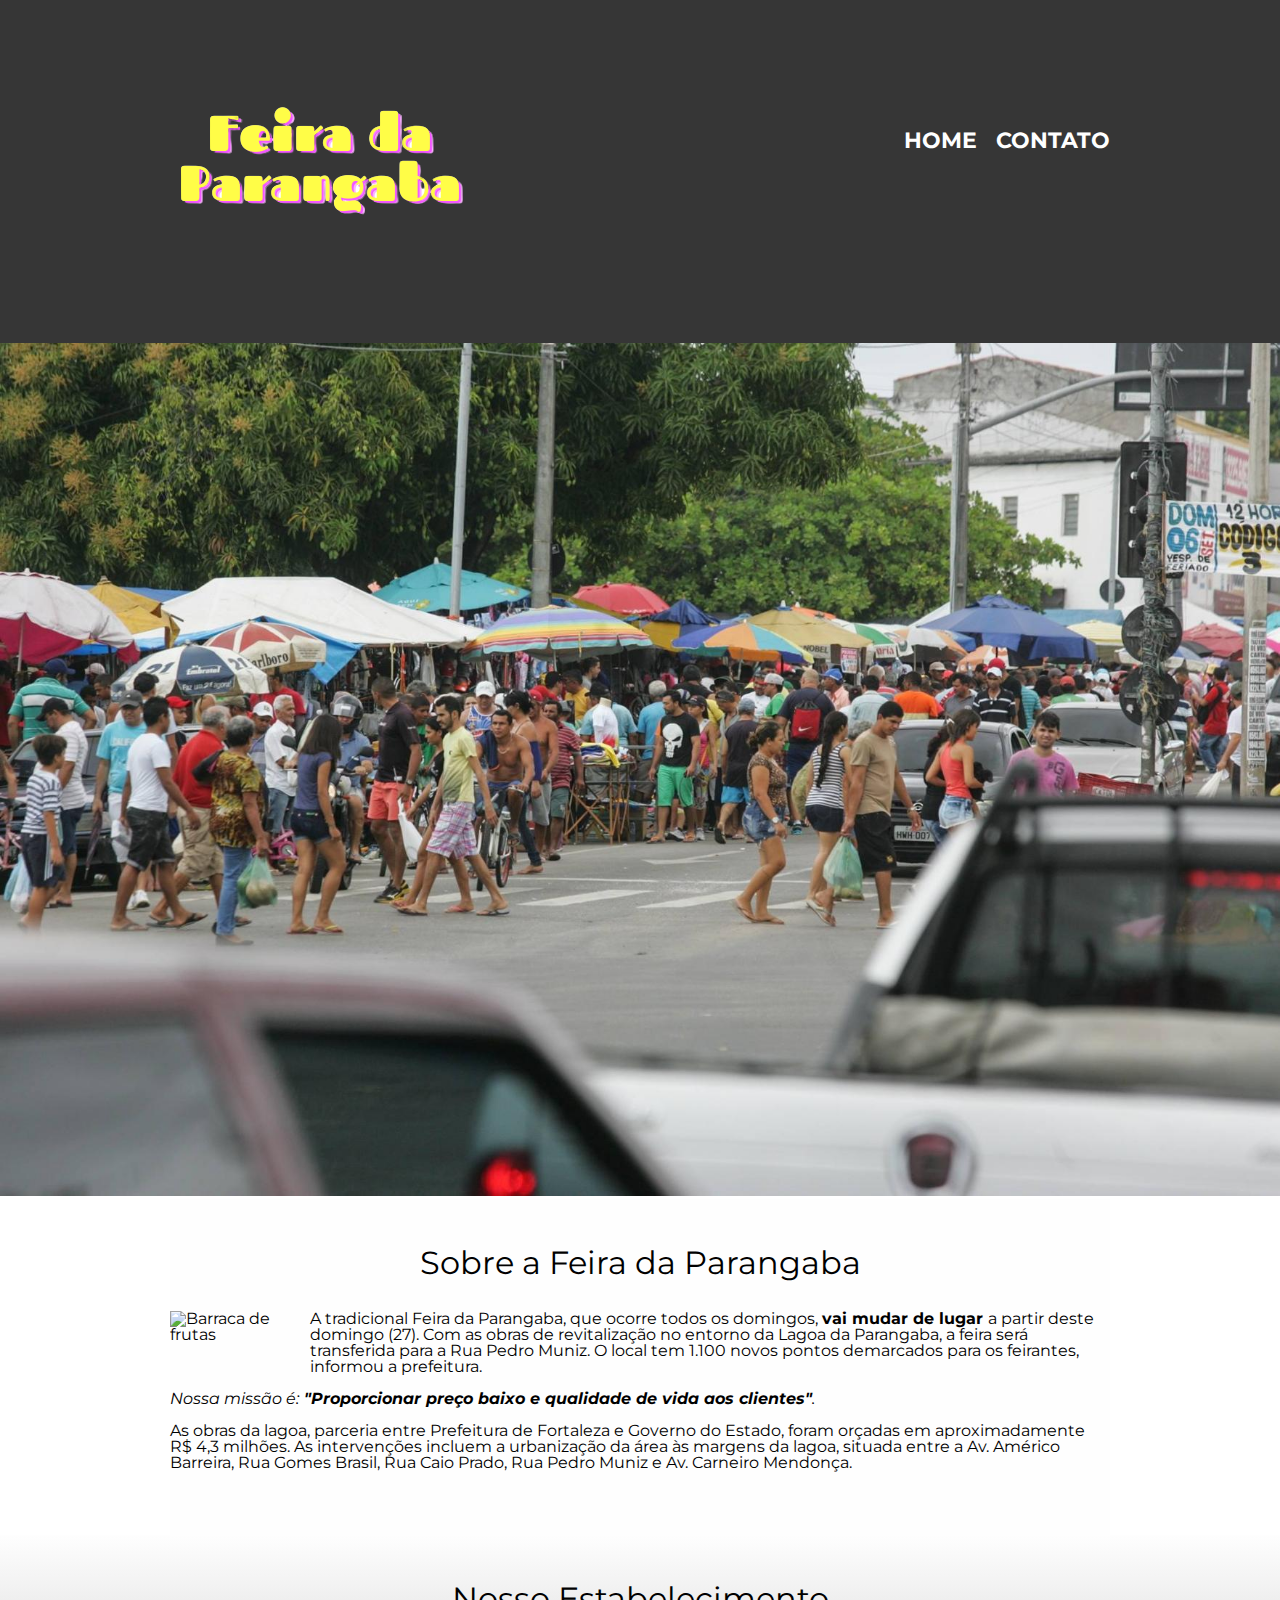
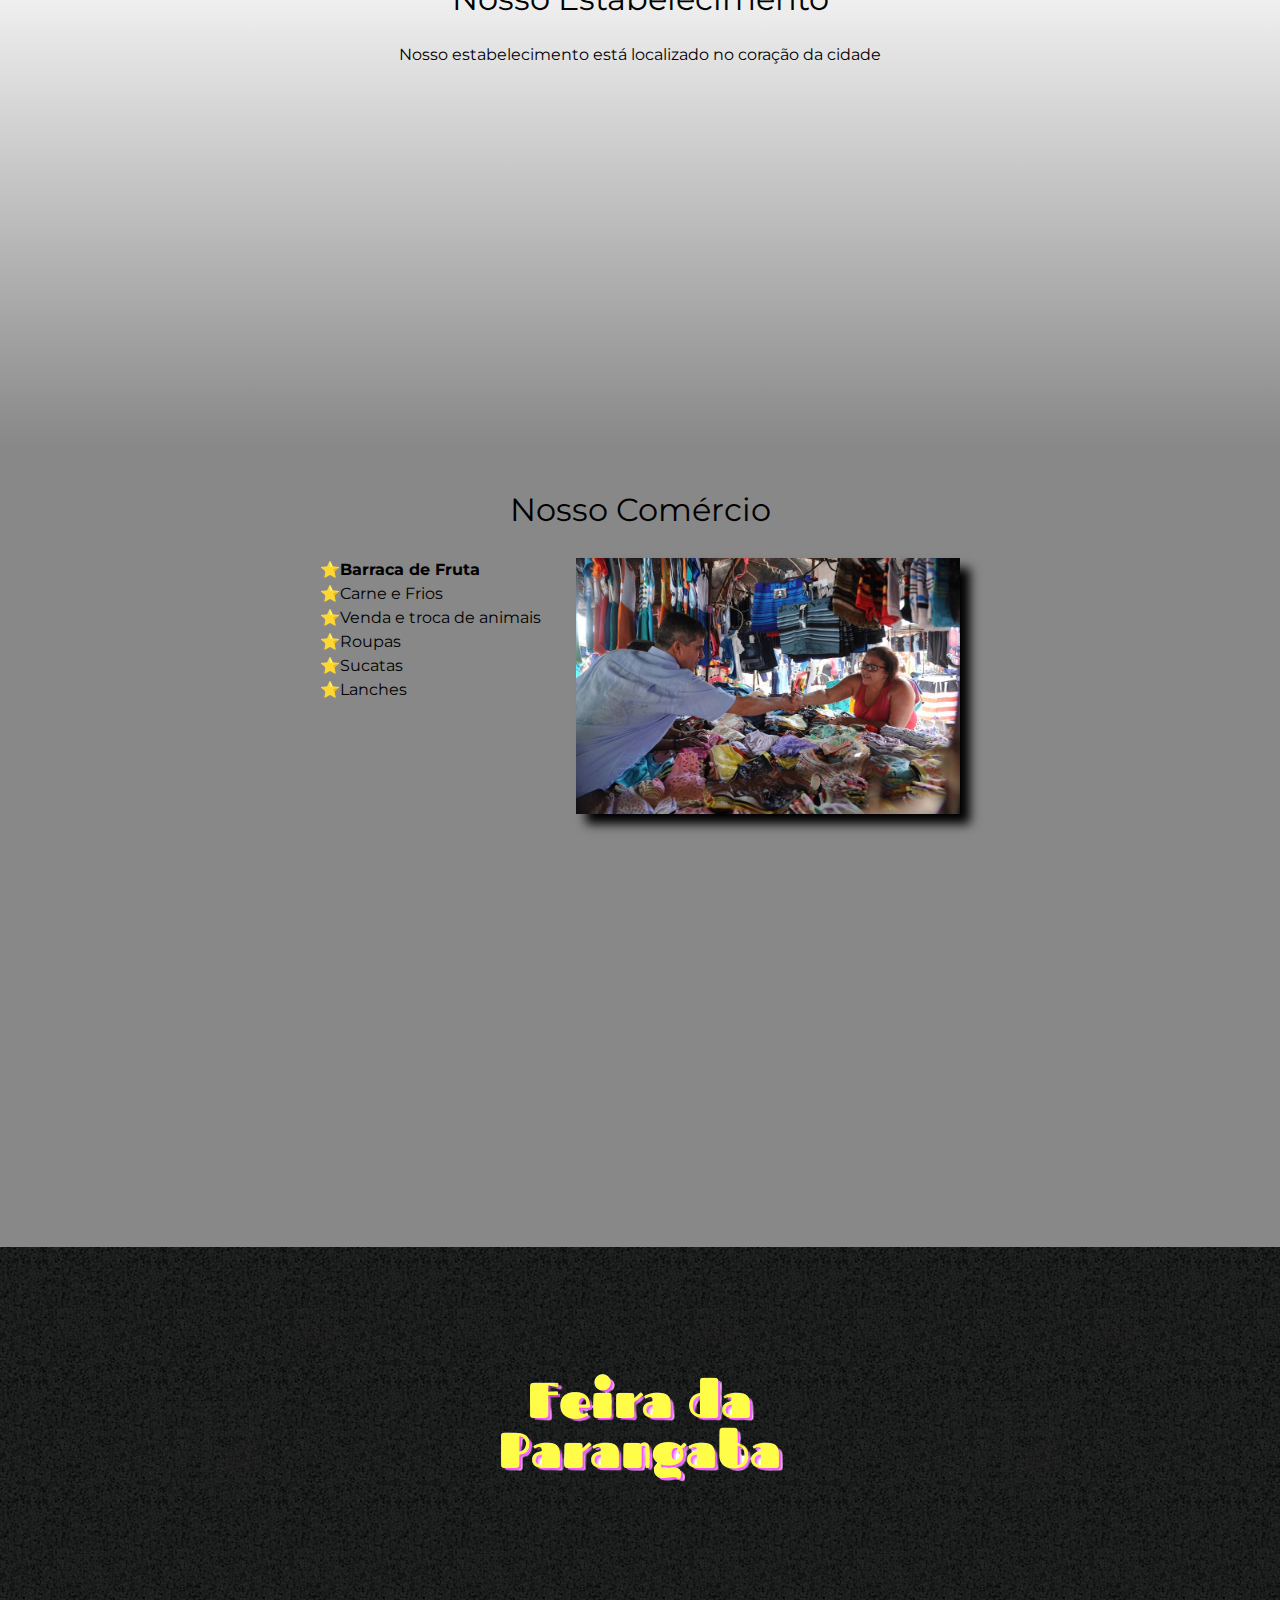
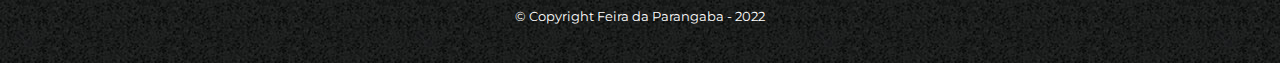
==== index.html @ c5d82abe "first commit" ====
<!DOCTYPE html>
<html lang="pt-br">

<head>
    <meta charset="UTF-8">
    <meta name="viewport" content="width=device-width">
    <title>Feira da Parangaba</title>
    <link rel="stylesheet" href="reset.css">
    <link rel="stylesheet" href="style.css">
    <link href="https://fonts.googleapis.com/css?family=Montserrat&display=swap" rel="stylesheet">
</head>

<body>
    <header>

        <div class="caixa">
            <h1><img src="feira-logo.png"></h1>

            <nav>
                <ul class="navegacao">
                    <li><a href="index.html">Home</a></li>
                    <li><a href="contato.html">Contato</a></li>
                </ul>
            </nav>
        </div>
    </header>


    <img class="banner" src="feira-da-parangaba-banner.jpg">

    <main>
        <section class="principal">
            <h2 class="titulo-principal">Sobre a Feira da Parangaba</h2>

            <img class="feira-livre" src="feira-livre.jpg" alt="Barraca de frutas">

            <p>A tradicional Feira da Parangaba, que ocorre todos os domingos, <strong> vai mudar de lugar </strong> a partir deste domingo (27). 
                Com as obras de revitalização no entorno da Lagoa da Parangaba, a feira será transferida para a Rua Pedro Muniz.
                 O local tem 1.100 novos pontos demarcados para os feirantes, informou a prefeitura.

            </p>
            <p id="missao"><em>Nossa missão é:<strong> "Proporcionar preço baixo e qualidade de vida aos
                        clientes"</strong>.</em></p>
            <p>As obras da lagoa, parceria entre Prefeitura de Fortaleza e Governo do Estado, foram orçadas em aproximadamente R$ 4,3 milhões.
                 As intervenções incluem a urbanização da área às margens da lagoa, situada entre a Av. Américo Barreira, Rua Gomes Brasil, Rua Caio Prado,
                  Rua Pedro Muniz e Av. Carneiro Mendonça.</p>
        </section>

        <section class="mapa">
            <h3 class="titulo-principal">Nosso Estabelecimento</h3>
            <p>Nosso estabelecimento está localizado no coração da cidade</p>
            <div class="mapa-conteudo">
                <iframe src="https://www.google.com/maps/embed?pb=!1m14!1m8!1m3!1d15924.756749273443!2d-38.5626308!3d-3.7689724!3m2!1i1024!2i768!4f13.1!3m3!1m2!1s0x0%3A0x68bb79653980d9ce!2sFeira%20de%20Parangaba!5e0!3m2!1spt-BR!2sbr!4v1655342376451!5m2!1spt-BR!2sbr"
                 width="100%" height="300" style="border:0;" allowfullscreen="" loading="lazy">
                </iframe>
            </div>
        </section>


        <section class="comercios">
            <h3 class="titulo-principal">Nosso Comércio</h3>
            <div class="conteudo-comercios">
                <ul class="lista-comercios">
                    <li class="itens">Barraca de Fruta</li>
                    <li class="itens">Carne e Frios</li>
                    <li class="itens">Venda e troca de animais</li>
                    <li class="itens">Roupas</li>
                    <li class="itens">Sucatas</li>
                    <li class="itens">Lanches</li>
                </ul><img class="imagem-comercios" src="comercio.jpg">
            </div>
            <div class="video">
                <iframe width="100%" height="315" src="https://www.youtube.com/embed/8G42UqaI9dU" frameborder="0"
                    allow="accelerometer; autoplay; encrypted-media; gyroscope; picture-in-picture"
                    allowfullscreen></iframe>
            </div>
        </section>
    </main>
    <footer>
        <img src="feira-logo.png">
        <p class="copyright"> &copy; Copyright Feira da Parangaba - 2022</p>
    </footer>
</body>

</html>
---- style.css ----
body{
    font-family: 'Montserrat', sans-serif;
}

header {
	background: #363636;
	padding: 20px 0;
}

.caixa {
	position: relative;
	width: 940px;
	margin: 0 auto;
}

nav {
	position: absolute;
	top: 110px;
	right: 0;
}

nav li {
	display: inline;
	margin: 0 0 0 15px;
}

nav a {
	text-transform: uppercase;
	color: #FFFFFF;
	font-weight: bold;
	font-size: 22px;
	text-decoration: none;
}

nav a:hover {
	color: #C78C19;
	text-decoration: underline;
}

.produtos {
	width: 940px;
	margin: 0 auto;
	padding: 50px 0;
}

.produtos li {
	display: inline-block;
	text-align: center;
	width: 30%;
	vertical-align: top;
	margin: 0 1.5%;
	padding: 30px 20px;
	box-sizing: border-box;
	border: 2px solid #000000;
	border-radius: 10px;
}

.produtos li:hover {
	border-color: #C78C19;
}

.produtos li:active {
	border-color: #088C19;	
}

.produtos li:hover h2 {
	font-size: 34px;
}

.produtos h2 {
	font-size: 30px;
	font-weight: bold;
}

.produto-descricao {
	font-size: 18px;
}

.produto-preco {
	font-size: 22px;
	font-weight: bold;
	margin-top: 10px;
}

footer {
	text-align: center;
	background: url("bg.jpg");
	padding: 40px 0;
}

.copyright {
	color: #FFFFFF;
	font-size: 13px;
	margin: 20px 0 0;
}

main {

}

form {
	margin: 40px 40px 40px;
}

form label, form legend {
	display:block;
	font-size: 20px;
	margin: 0 0 10px;
}

.input-padrao {
	display: block;
	margin: 0 0 20px;
	padding: 10px 25px;
	width: 50%;
}

.checkbox {
	margin: 20px 0;
}

.enviar {
	width:40%;
	padding: 15px 0;
	background: orange;
	color: white;
	font-weight: bold;
	font-size: 18px;
	border: none;
	border-radius: 5px;
	transition: 1s all;
	cursor: pointer;
}

.enviar:hover {
	background: darkorange;
	transform: scale(1.2);
}

table {
	margin: 20px 0 40px;
}

thead {
	background: #555555;
	color: white;
	font-weight: bold;
}

td, th {
	border: 1px solid #000000;
	padding: 8px 15px;
}


/* css da página inicial */
.banner {
	width:100%;
}

.titulo-principal {
    text-align: center;
    font-size: 2em;
    margin: 0 0 1em;
    clear: left;
}

.principal{
    padding: 3em 0;
    background: #FEFEFE;
    width: 940px;
	margin: 0 auto;
}

.principal p {
    margin: 0 0 1em;
}

.principal strong {
    font-weight: bold;
}

.principal em {
    font-style: italic;
}

.feira-livre{
    width: 120px;
    float: left;
    margin: 0 20px 20px 0;
}

.mapa {
    padding:3em 0;
    background: linear-gradient(#FEFEFE, #888888);
}

.mapa-conteudo{
    width: 940px;
    margin: 0 auto;
}

.mapa p{
    margin: 0 0 2em;
    text-align: center;
}

.comercios {
    padding: 3em 0;
    background: #888888;
}

.conteudo-comercios {
    width: 640px;
    margin: 0 auto;
}

.lista-comercios{
    width: 40%;
    display: inline-block;
    vertical-align: top;
}

.itens {
    line-height: 1.5;
}

.itens::before{
    content: "⭐";
}

.itens:first-child{
    font-weight: bold;
}

.imagem-comercios {
    width: 60%;
    opacity: 1;
    transition: 400ms;
    box-shadow: 10px 10px 10px 0 #000000;
}

.imagem-comercios:hover {
    opacity: 0.3;
}

.video {
    width: 560px;
    margin: 2em auto;
}

@media screen and (max-width: 480px){
    .caixa, .principal, .conteudo-comercios, .mapa-conteudo, .video{
        width: auto;
    }

    h1 {
        text-align: center;
    }

    nav {
        position: static;
    }

    .lista-comercios, .imagem-comercios {
        width: 100%;
    }


}
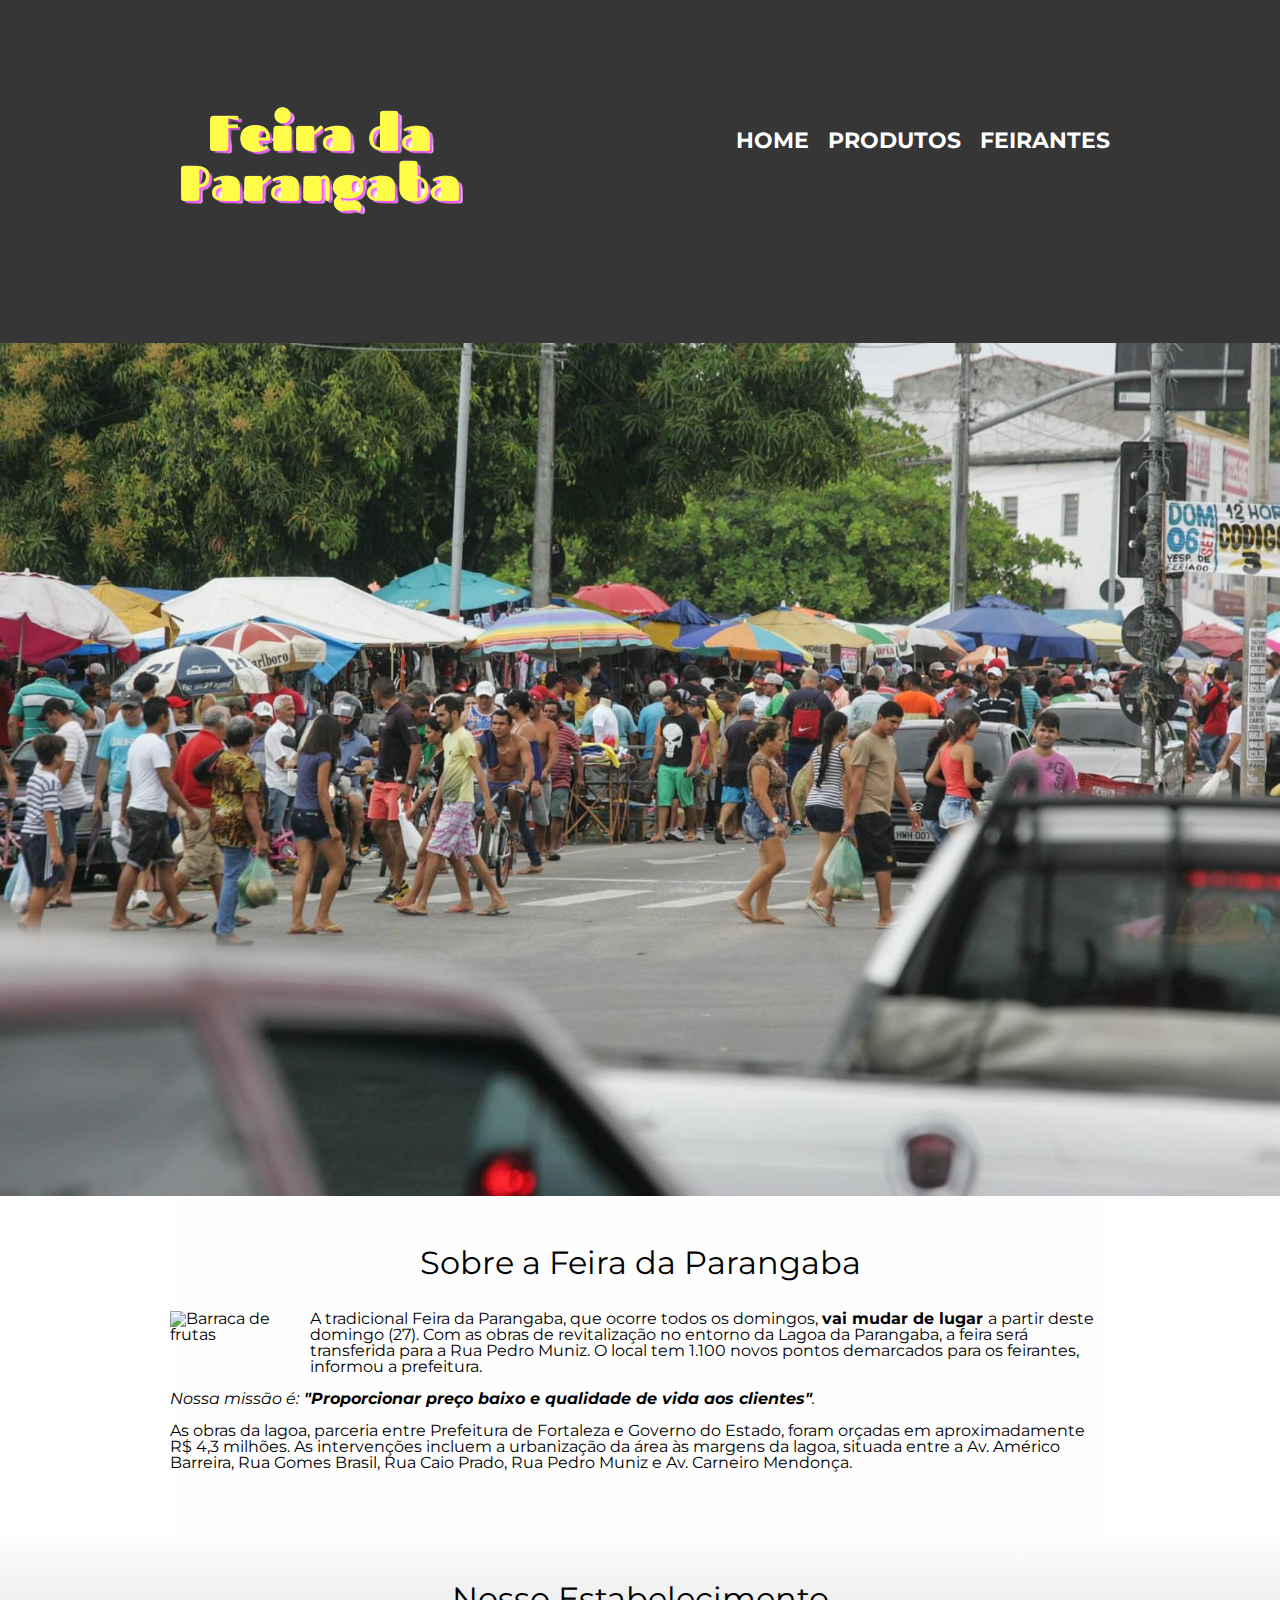
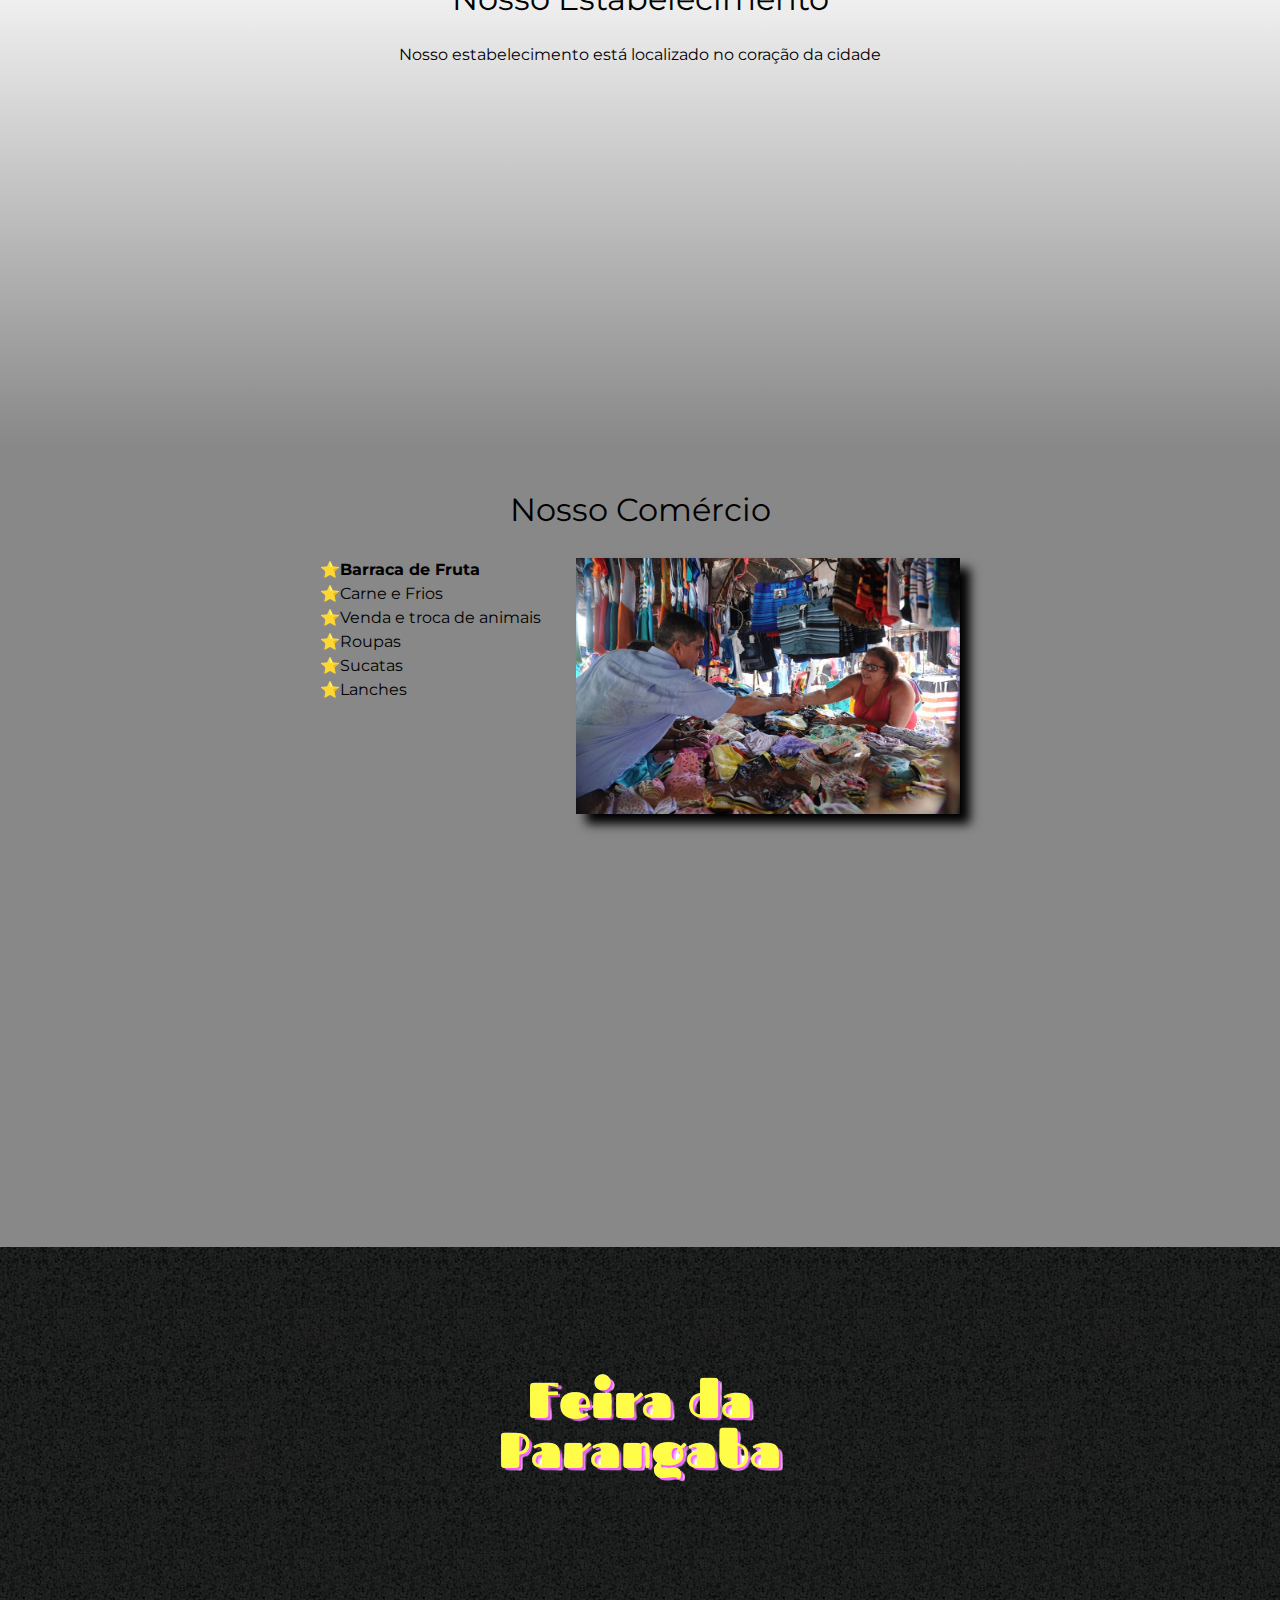
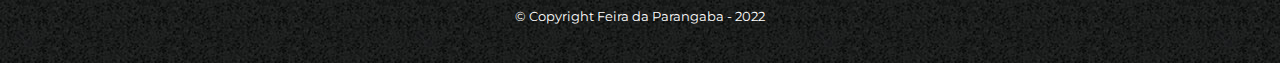
==== commit cdedaf02: "ajustes" ====
--- a/index.html
+++ b/index.html
@@ -19,7 +19,8 @@
             <nav>
                 <ul class="navegacao">
                     <li><a href="index.html">Home</a></li>
-                    <li><a href="contato.html">Contato</a></li>
+                    <li><a href="produtos.html">Produtos</a></li>
+                    <li><a href="contato.html">Feirantes</a></li>
                 </ul>
             </nav>
         </div>
--- a/style.css
+++ b/style.css
@@ -72,6 +72,11 @@
 	font-weight: bold;
 }
 
+.img-produtos {
+	width: 150px;
+	margin-top: 10px;
+}
+
 .produto-descricao {
 	font-size: 18px;
 }
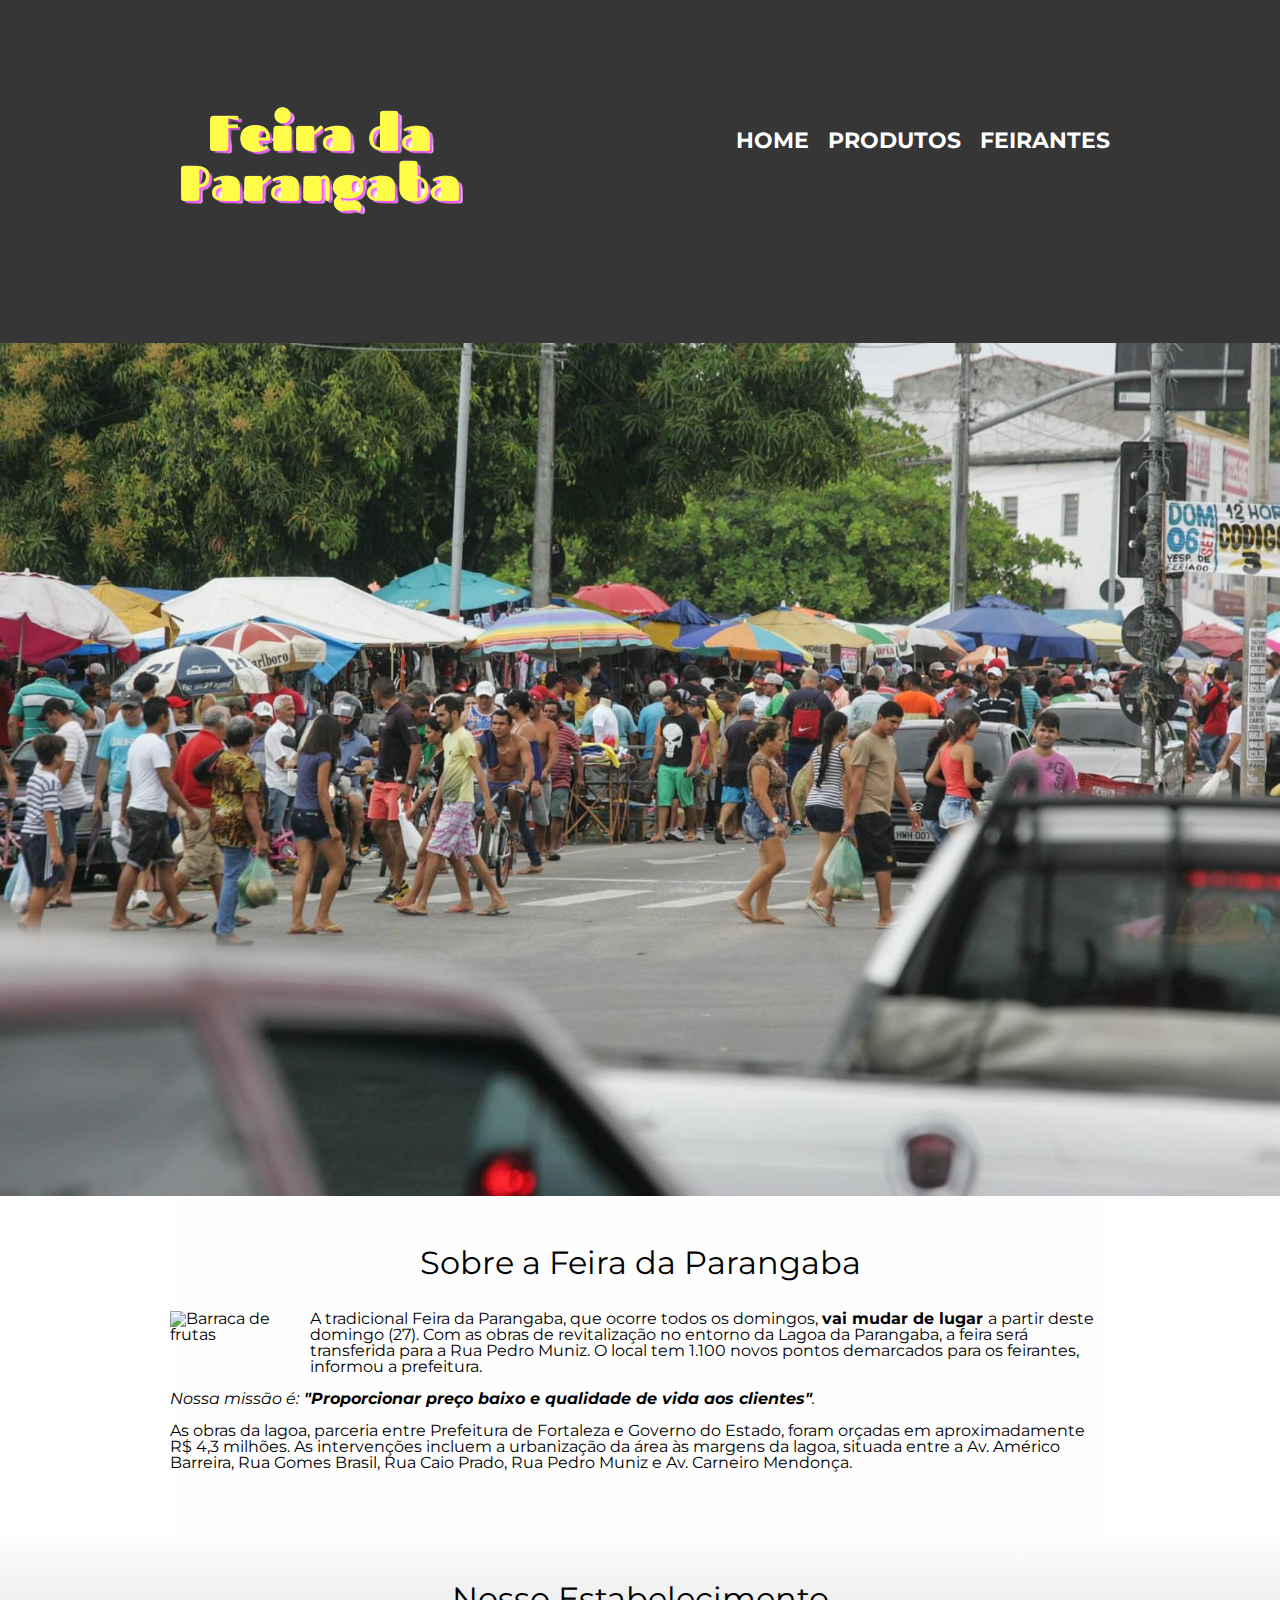
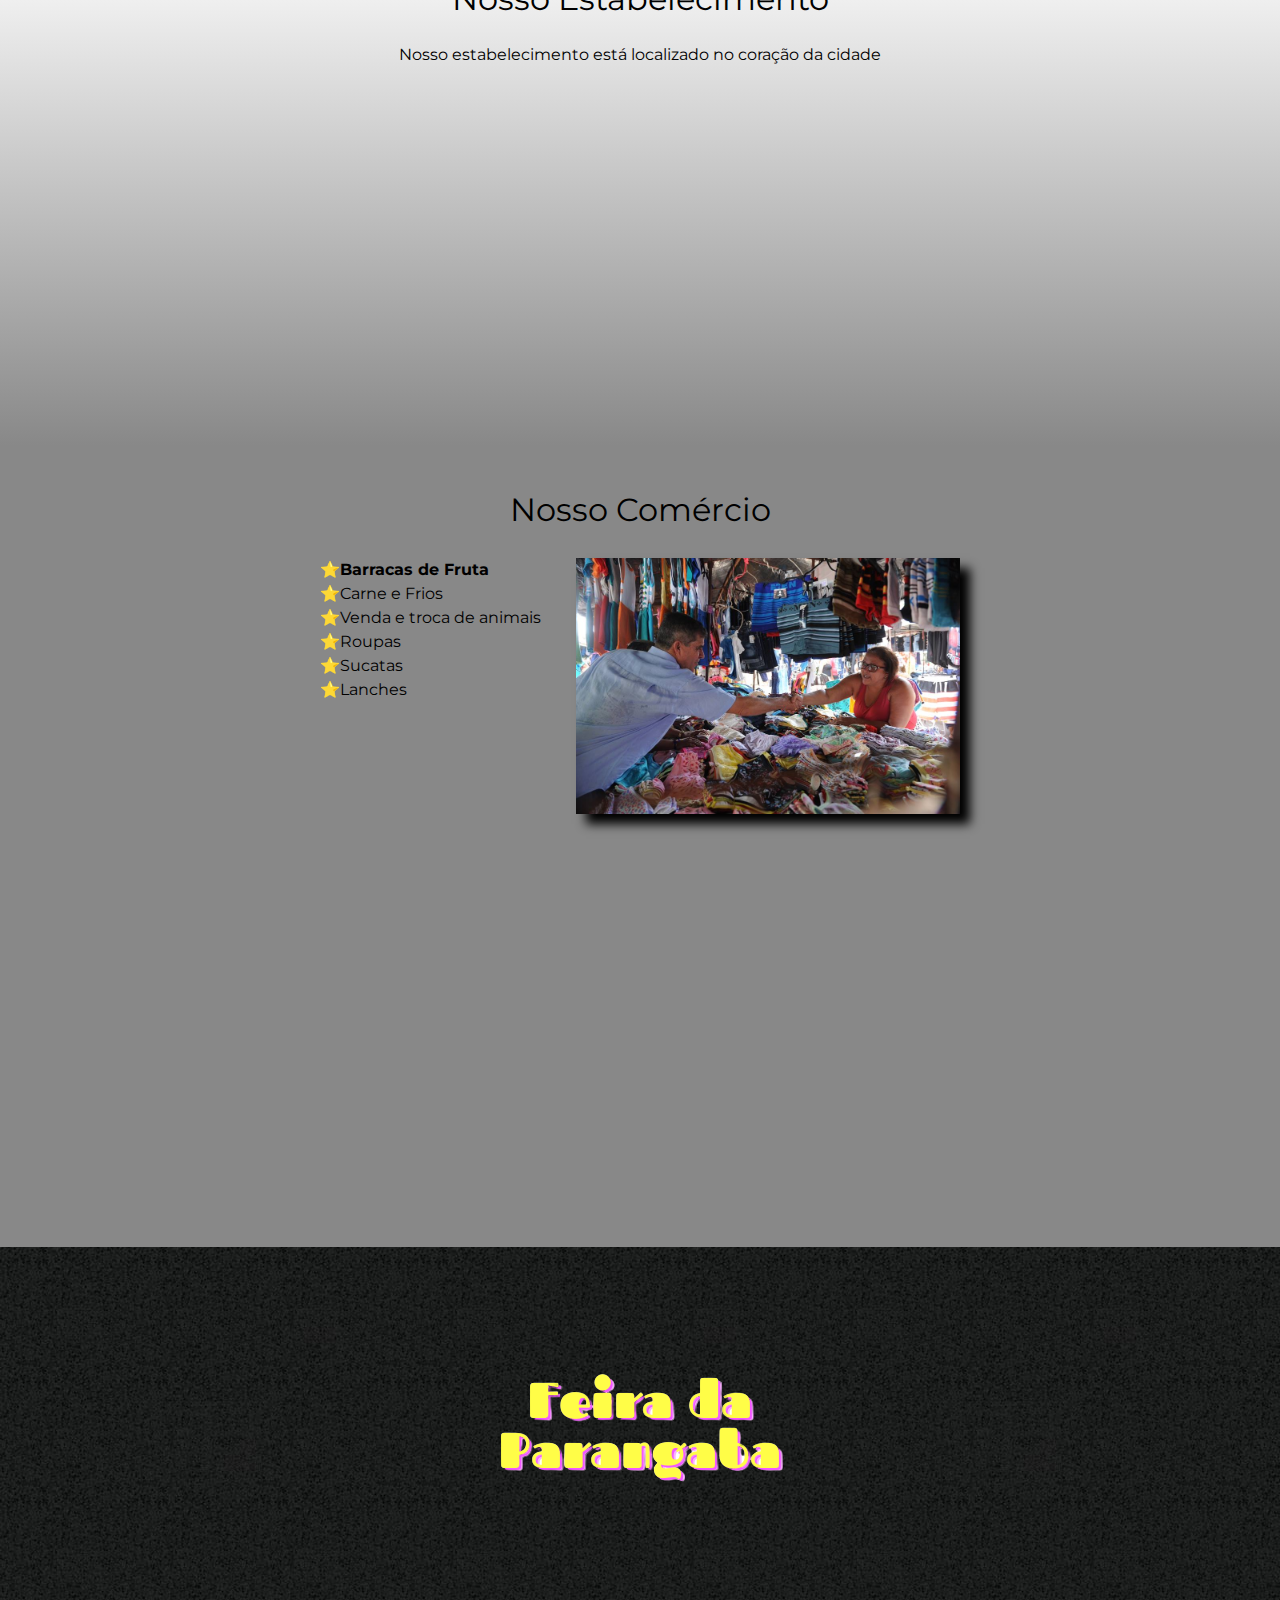
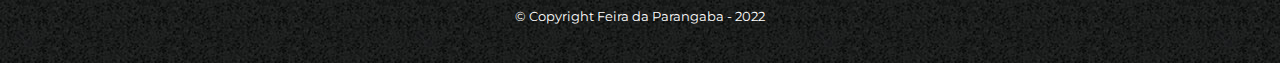
==== commit 6dfa1c50: "ajustes" ====
--- a/index.html
+++ b/index.html
@@ -62,7 +62,7 @@
             <h3 class="titulo-principal">Nosso Comércio</h3>
             <div class="conteudo-comercios">
                 <ul class="lista-comercios">
-                    <li class="itens">Barraca de Fruta</li>
+                    <li class="itens">Barracas de Fruta</li>
                     <li class="itens">Carne e Frios</li>
                     <li class="itens">Venda e troca de animais</li>
                     <li class="itens">Roupas</li>
